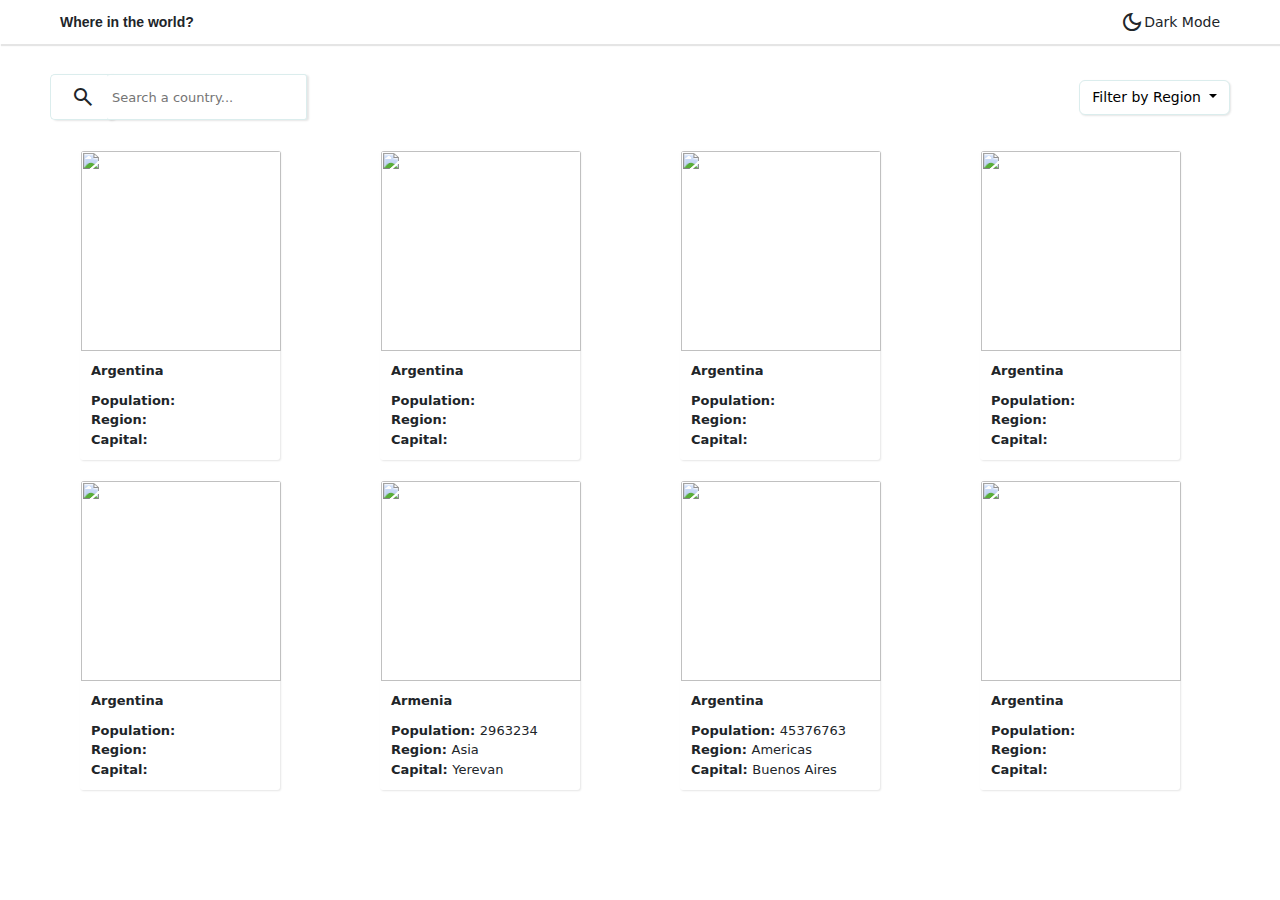
==== index.html @ 6115a3ab "first commit" ====
<html>
  <head>
    <meta charset="utf-8">
    <meta name="viewport" content="width=device-width, initial-scale=1">
    <link rel="stylesheet" href="index.css">
    <link href="https://cdn.jsdelivr.net/npm/bootstrap@5.3.0-alpha2/dist/css/bootstrap.min.css" rel="stylesheet">
    <link href="https://cdn.jsdelivr.net/npm/bootstrap@5.3.0-alpha2/dist/css/bootstrap.min.css" rel="stylesheet" integrity="sha384-aFq/bzH65dt+w6FI2ooMVUpc+21e0SRygnTpmBvdBgSdnuTN7QbdgL+OapgHtvPp" crossorigin="anonymous">
    <link href="https://getbootstrap.com/docs/5.3/assets/css/docs.css">
    <script src="https://cdn.jsdelivr.net/npm/bootstrap@5.3.0-alpha2/dist/js/bootstrap.bundle.min.js"></script>
    <link rel="stylesheet" href="https://fonts.googleapis.com/css2?family=Material+Symbols+Outlined:opsz,wght,FILL,GRAD@20..48,100..700,0..1,-50..200" />
    <link rel="preconnect" href="https://fonts.googleapis.com">
    <link rel="preconnect" href="https://fonts.gstatic.com" crossorigin>
    <link href="https://fonts.googleapis.com/css2?family=Poppins:wght@700&display=swap" rel="stylesheet">
  </head>
  <body>
   <nav>
       <div class="title">Where in the world?</div>
       <div class="dark_mode"><span  class="material-symbols-outlined">dark_mode </span> Dark Mode</div>
   </nav>
   <div class="search_filter">
        <div class="search">
            <span class="material-symbols-outlined search">
                search
                </span>
                 <input type="text" id="input_value"  placeholder="Search a country..." >
        </div>
        <div class="dropdown">
          <a class="btn btn-secondary dropdown-toggle" href="#" role="button" data-bs-toggle="dropdown" aria-expanded="false"style="background-color:white;
          color:black;
          border-color: rgb(219, 237, 237);
          box-shadow: 1px 1px 2px rgba(0, 0, 0, 0.1);
          font-size:14px;
         ">
           Filter by Region
          </a>
        
          <ul class="dropdown-menu">
            <li><a class="dropdown-item africa_filter" href="#">Africa</a></li>
            <li><a class="dropdown-item america_filter" href="#">America</a></li>
            <li><a class="dropdown-item asia_filter" href="#">Asia</a></li>
            <li><a class="dropdown-item europe_filter" href="#">Europe</a></li>
            <li><a class="dropdown-item oceania_filter" href="#">Oceania</a></li>
          </ul>
        </div>
   </div>
   <div id="loader" class="loader"></div>
   <div class="countries">
    <div class="country">
       <div class="country_flag">
             <img class="png_flag" src="https://flagcdn.com/w320/ar.png" alt="">
       </div>
       <div class="country_info">
               <div class="country_name">Argentina</div>
               <div class="country_population">Population: <span class="population"></span></div>
               <div class="country_region">Region: <span class="Region"></span></div>
               <div class="country_capital">Capital: <span class="Capital"></span></div>
       </div>
    </div>

    <div class="country">
      <div class="country_flag">
            <img class="png_flag" src="https://flagcdn.com/w320/ar.png" alt="">
      </div>
      <div class="country_info">
              <div class="country_name">Argentina</div>
              <div class="country_population">Population: <span class="population"></span></div>
              <div class="country_region">Region: <span class="Region"></span></div>
              <div class="country_capital">Capital: <span class="Capital"></span></div>
      </div>
   </div>
   <div class="country">
    <div class="country_flag">
          <img class="png_flag" src="https://flagcdn.com/w320/ar.png" alt="">
    </div>
    <div class="country_info">
            <div class="country_name">Argentina</div>
            <div class="country_population">Population: <span class="population"></span></div>
            <div class="country_region">Region: <span class="Region"></span></div>
            <div class="country_capital">Capital: <span class="Capital"></span></div>
    </div>
 </div>
 <div class="country">
  <div class="country_flag">
        <img class="png_flag" src="https://flagcdn.com/w320/ar.png" alt="">
  </div>
  <div class="country_info">
          <div class="country_name">Argentina</div>
          <div class="country_population">Population: <span class="population"></span></div>
          <div class="country_region">Region: <span class="Region"></span></div>
          <div class="country_capital">Capital: <span class="Capital"></span></div>
  </div>
</div>
<div class="country">
  <div class="country_flag">
        <img class="png_flag" src="https://flagcdn.com/w320/ar.png" alt="">
  </div>
  <div class="country_info">
          <div class="country_name">Argentina</div>
          <div class="country_population">Population: <span class="population"></span></div>
          <div class="country_region">Region: <span class="Region"></span></div>
          <div class="country_capital">Capital: <span class="Capital"></span></div>
  </div>
</div>
<div class="country">
  <div class="country_flag">
        <img class="png_flag" src="https://flagcdn.com/w320/am.png" alt="">
  </div>
  <div class="country_info">
          <div class="country_name">Armenia</div>
          <div class="country_population">Population: <span class="population">2963234</span></div>
          <div class="country_region">Region: <span class="Region">Asia</span></div>
          <div class="country_capital">Capital: <span class="Capital">Yerevan</span></div>
  </div>
</div>
<div class="country">
  <div class="country_flag">
        <img class="png_flag" src="https://flagcdn.com/w320/ar.png" alt="">
  </div>
  <div class="country_info">
          <div class="country_name">Argentina</div>
          <div class="country_population">Population: <span class="population">45376763</span></div>
          <div class="country_region">Region: <span class="Region">Americas</span></div>
          <div class="country_capital">Capital: <span class="Capital">Buenos Aires</span></div>
  </div>
</div>
<div class="country">
  <div class="country_flag">
        <img class="png_flag" src="https://flagcdn.com/w320/ar.png" alt="">
  </div>
  <div class="country_info">
          <div class="country_name">Argentina</div>
          <div class="country_population">Population: <span class="population"></span></div>
          <div class="country_region">Region: <span class="Region"></span></div>
          <div class="country_capital">Capital: <span class="Capital"></span></div>
  </div>
</div>
   </div>
   <script src="index.js"></script>
   <script src="detailedinfo.js"></script>
  </body>
</html>
---- index.css ----
body{
    font-family: "Nunito Sans";
}
nav{
    display: flex;
    align-items: center;
    padding: 10px 60px;
    justify-content: space-between;
    box-shadow: 1px 2px 1px rgba(0, 0, 0, 0.1);
}
.title{
    font-family: Arial, Helvetica, sans-serif;
    font-size: 14px;
    font-weight: 600;
}
.dark_mode{
    display: flex;
    align-items: center;
    width: 100px;
    justify-content:space-between ;
    font-size: 14px;
    cursor: pointer;
}
.search_filter{
    display: flex;
    align-items: center;
    justify-content: space-between;
    margin-top: 30px;
    padding: 0px 50px;
}
.search{
    display: flex;
    align-items: center;
}
input{
   width:200px;
   font-size: 10px;
   border-width: 1px;
   border-style: solid;
   border-color: rgb(219, 237, 237);
   border-left: none;
   border-radius: 3px;
   padding: 10px 5px; 
   box-shadow: 2px 1px 2px rgba(0, 0, 0, 0.1);
   margin-left: 0px;
}
input:focus{
    outline: none;
}
input::placeholder{
    font-size: 13px;
}
.search_filter .material-symbols-outlined{
    border-width: 1px;
    border-style: solid;
    border-color: rgb(219, 237, 237);
    border-radius: 5px;
    padding: 10px 20px; 
    border-right: none;
    border-top-right-radius: none;
    box-shadow: 2px 1px 2px rgba(0, 0, 0, 0.1);
    margin-right: -8px;
}
.countries{
    display: grid;
    grid-template-columns: 1fr 1fr 1fr 1fr;
    row-gap: 20px;
    padding-top: 30px;
    padding-left: 80px;

}
.country{
    max-width: 200px;
    min-width: 150px;
    border: 1px;
    border: 1px solid transparent;
    box-shadow: 1px 1px 2px rgba(0, 0, 0, 0.1);
    border-radius: 3px;
}
.country_flag img{
    width: 200px;
    border-top-left-radius: 3px;
    border-top-right-radius: 3px;
}
.country_info{
    padding: 10px;
    font-size: 13px;
}
.country_name{
    font-weight: 700;
    padding-bottom: 10px;
}
.country_population, .country_region, .country_capital{
     font-weight: 600;
}
.population,.Region,.Capital{
    font-weight: 400;
}
a{
    display: inline-block;
    text-decoration:none;
}
.button{
   display: flex;
   vertical-align: center;
   padding: 40px;
   width: 200px;
}
.back_button{
   font-size: 13px;
   border-width: 1px;
   border-style: solid;
   border-color: rgb(219, 237, 237);
   border-radius: 5px;
   border-right: none;
   border-top-right-radius: none;
   box-shadow: 2px 1px 2px rgba(0, 0, 0, 0.1);
}
.loader {
    border: 8px solid #f3f3f3;
    border-top: 8px solid #3498db;
    border-radius: 50%;
    width: 60px;
    height: 60px;
    animation: spin 2s linear infinite;
    position: fixed;
    top: 50%;
    left: 50%;
    margin-top: -30px;
    margin-left: -30px;
    z-index: 9999;
    display: none;
  }
  
  @keyframes spin {
    0% { transform: rotate(0deg); }
    100% { transform: rotate(360deg); }
  }
  .detailed_info{
    display: grid;
    grid-template-columns: 1fr 1fr;
    padding-left: 40px;
  }
  .svg_flag{
    height: 300px;
    width: px;
  }
  .country_detailed_info{
    display: grid;
    grid-template-columns: 1fr 1fr;
    margin-top: 30px;
  }
  .country_detailed_info span{
    font-weight: 300;
  }
  .detailed_name{
    padding-bottom: 20px;
  }
@media(max-width:767px){
     nav{
     padding: 10px 20px;
     width: 100%;
     }
     .search_filter{
        display: flex;
        flex-direction: column;
        padding: 0px 100px;
        width: 100%;
     }
     .search{
        display: flex;
        align-items: center;
        padding-bottom: 20px;
     }
     .input{
        width: 100px;
     }
     .countries{
        display: grid;
    grid-template-columns: 1fr;
     }
     .detailed_info{
        display: grid;
        grid-template-columns: 1fr;
     }
     .country_detailed_info{
        display: grid;
        grid-template-columns: 1fr;
     }
     .svg_flag{
        width: 300px;
        object-fit: cover;
     }
}
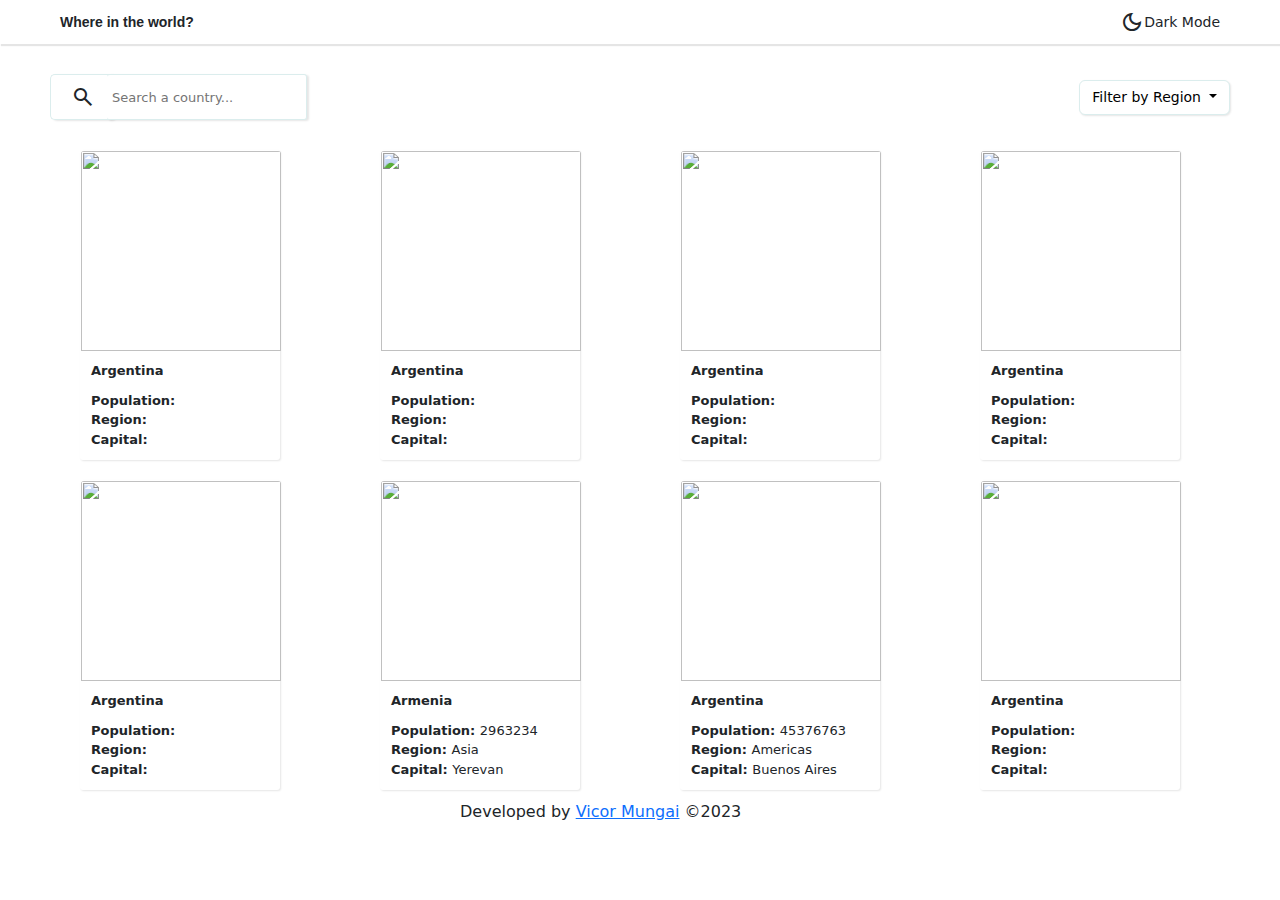
==== commit 8d16c93f: "first commit" ====
--- a/index.html
+++ b/index.html
@@ -138,4 +138,7 @@
    <script src="index.js"></script>
    <script src="detailedinfo.js"></script>
   </body>
+  <footer>
+    Developed by <a href=" https://wa.me/+254759958851">Vicor Mungai</a> <span>&#169;2023</span>
+  </footer>
 </html>--- a/index.css
+++ b/index.css
@@ -131,7 +131,11 @@
     z-index: 9999;
     display: none;
   }
-  
+  footer{
+   position: absolute;
+   left: 450px;
+   padding: 10px;
+  }
   @keyframes spin {
     0% { transform: rotate(0deg); }
     100% { transform: rotate(360deg); }
@@ -191,4 +195,7 @@
         width: 300px;
         object-fit: cover;
      }
+     footer{
+        padding: 50px;
+       }
 }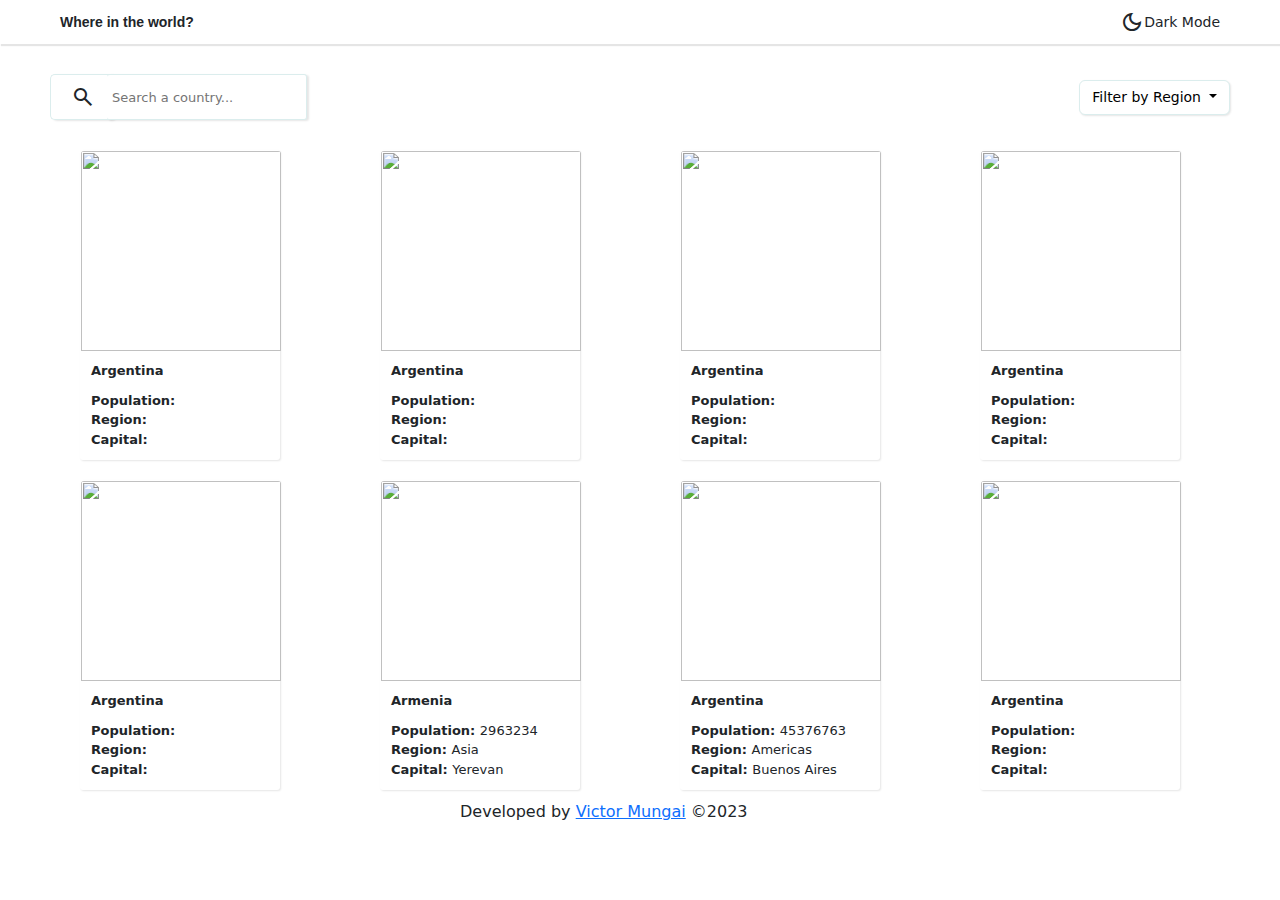
==== commit f8827213: "first commit" ====
--- a/index.html
+++ b/index.html
@@ -47,7 +47,7 @@
    <div class="countries">
     <div class="country">
        <div class="country_flag">
-             <img class="png_flag" src="https://flagcdn.com/w320/ar.png" alt="">
+             <img class="png_flag" src="https://flagcdn.com/w320/es.png" alt="">
        </div>
        <div class="country_info">
                <div class="country_name">Argentina</div>
@@ -59,7 +59,7 @@
 
     <div class="country">
       <div class="country_flag">
-            <img class="png_flag" src="https://flagcdn.com/w320/ar.png" alt="">
+            <img class="png_flag" src="https://flagcdn.com/w320/mo.png" alt="">
       </div>
       <div class="country_info">
               <div class="country_name">Argentina</div>
@@ -70,7 +70,7 @@
    </div>
    <div class="country">
     <div class="country_flag">
-          <img class="png_flag" src="https://flagcdn.com/w320/ar.png" alt="">
+          <img class="png_flag" src="https://flagcdn.com/w320/pl.png" alt="">
     </div>
     <div class="country_info">
             <div class="country_name">Argentina</div>
@@ -81,7 +81,7 @@
  </div>
  <div class="country">
   <div class="country_flag">
-        <img class="png_flag" src="https://flagcdn.com/w320/ar.png" alt="">
+        <img class="png_flag" src="https://flagcdn.com/w320/ge.png" alt="">
   </div>
   <div class="country_info">
           <div class="country_name">Argentina</div>
@@ -92,7 +92,7 @@
 </div>
 <div class="country">
   <div class="country_flag">
-        <img class="png_flag" src="https://flagcdn.com/w320/ar.png" alt="">
+        <img class="png_flag" src="https://flagcdn.com/w320/na.png" alt="">
   </div>
   <div class="country_info">
           <div class="country_name">Argentina</div>
@@ -103,7 +103,7 @@
 </div>
 <div class="country">
   <div class="country_flag">
-        <img class="png_flag" src="https://flagcdn.com/w320/am.png" alt="">
+        <img class="png_flag" src="https://flagcdn.com/w320/ki.png" alt="">
   </div>
   <div class="country_info">
           <div class="country_name">Armenia</div>
@@ -114,7 +114,7 @@
 </div>
 <div class="country">
   <div class="country_flag">
-        <img class="png_flag" src="https://flagcdn.com/w320/ar.png" alt="">
+        <img class="png_flag" src="https://flagcdn.com/w320/cg.png" alt="">
   </div>
   <div class="country_info">
           <div class="country_name">Argentina</div>
@@ -125,7 +125,7 @@
 </div>
 <div class="country">
   <div class="country_flag">
-        <img class="png_flag" src="https://flagcdn.com/w320/ar.png" alt="">
+        <img class="png_flag" src="https://flagcdn.com/w320/gq.png" alt="">
   </div>
   <div class="country_info">
           <div class="country_name">Argentina</div>
@@ -139,6 +139,6 @@
    <script src="detailedinfo.js"></script>
   </body>
   <footer>
-    Developed by <a href=" https://wa.me/+254759958851">Vicor Mungai</a> <span>&#169;2023</span>
+    Developed by <a href=" https://wa.me/+254759958851">Victor Mungai</a> <span>&#169;2023</span>
   </footer>
 </html>